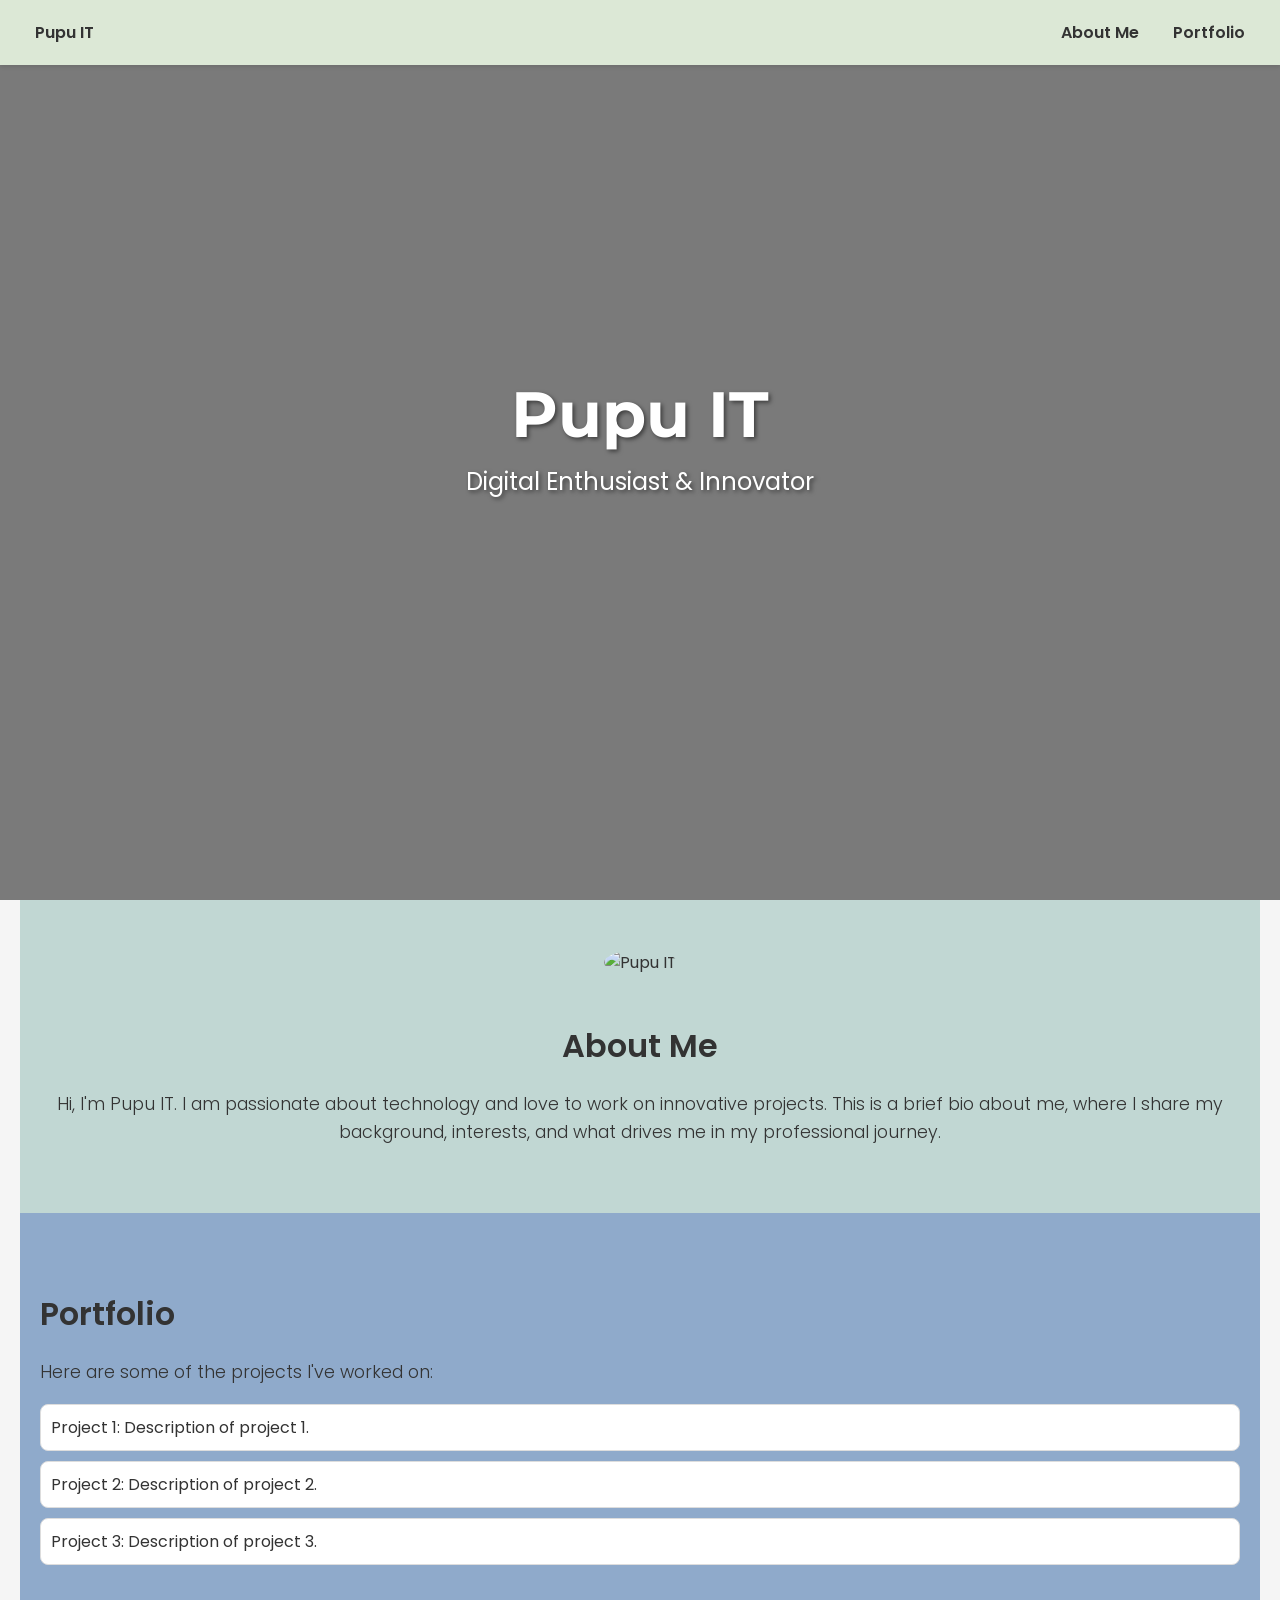
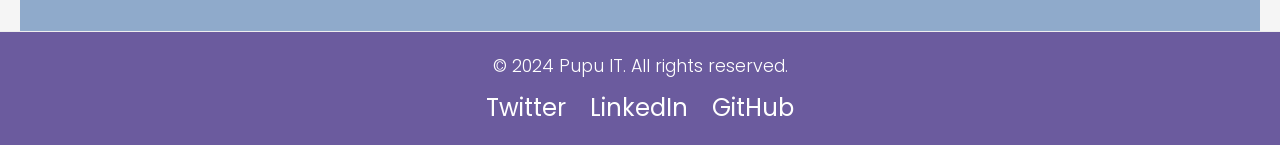
==== index.html @ 7008d7c8 "first commit" ====
<!DOCTYPE html>
<html lang="en">
<head>
    <meta charset="UTF-8">
    <meta name="viewport" content="width=device-width, initial-scale=1.0">
    <title>Pupu IT's Personal Webpage</title>
    <link href="https://fonts.googleapis.com/css2?family=Montserrat:wght@300;400;600;700&family=Poppins:wght@300;400;600&display=swap" rel="stylesheet">
    <style>
        body {
            font-family: 'Poppins', sans-serif;
            background-color: #f5f5f5;
            color: #333;
            margin: 0;
            padding: 0;
        }
        header {
            position: fixed;
            width: 100%;
            background-color: #dce8d6; /* Warna dari palet */
            box-shadow: 0 2px 4px rgba(0, 0, 0, 0.1);
            z-index: 1000;
        }
        header nav {
            display: flex;
            justify-content: space-between;
            align-items: center;
            padding: 20px;
        }
        header nav a {
            margin: 0 15px;
            text-decoration: none;
            color: #333;
            font-weight: 600;
            transition: color 0.3s;
        }
        header nav a:hover {
            color: #ff99aa;
        }
        .hero {
            height: 100vh;
            background: url('hero-background.jpg') center/cover no-repeat;
            display: flex;
            justify-content: center;
            align-items: center;
            text-align: center;
            color: white;
            position: relative;
        }
        .hero::before {
            content: '';
            position: absolute;
            top: 0;
            left: 0;
            width: 100%;
            height: 100%;
            background: rgba(0, 0, 0, 0.5); /* Latar belakang semi-transparan */
            z-index: 1;
        }
        .hero-content {
            position: relative;
            z-index: 2;
        }
        .hero h1 {
            font-size: 4em;
            margin: 0;
            font-family: 'Montserrat', sans-serif;
            font-weight: 700; /* Bobot font lebih tebal */
            text-shadow: 2px 2px 4px rgba(0, 0, 0, 0.5); /* Bayangan teks */
        }
        .hero p {
            font-size: 1.5em;
            font-weight: 400; /* Bobot font lebih tebal */
            text-shadow: 2px 2px 4px rgba(0, 0, 0, 0.5); /* Bayangan teks */
            margin-top: 10px;
        }
        section {
            padding: 50px 20px;
            max-width: 1200px;
            margin: 0 auto;
        }
        section#about {
            background-color: #c1d7d3; /* Warna dari palet */
            text-align: center;
        }
        section#about img {
            border-radius: 50%;
            width: 150px;
            height: 150px;
            margin-bottom: 20px;
        }
        section#portfolio {
            background-color: #8faacb; /* Warna dari palet */
        }
        h2 {
            font-size: 2em;
            font-weight: 600;
            color: #333;
            margin-bottom: 20px;
        }
        p {
            font-size: 1.1em;
            line-height: 1.6;
            font-weight: 300;
        }
        ul {
            list-style-type: none;
            padding: 0;
        }
        ul li {
            background: #fff;
            padding: 10px;
            margin: 10px 0;
            border: 1px solid #ddd;
            border-radius: 8px;
            transition: transform 0.3s;
        }
        ul li:hover {
            transform: scale(1.05);
        }
        footer {
            background-color: #6b5b9e; /* Warna dari palet */
            color: white;
            text-align: center;
            padding: 20px;
            border-top: 1px solid #eee;
        }
        footer p {
            margin: 0;
            font-weight: 300;
        }
        footer .social-icons {
            margin-top: 10px;
        }
        footer .social-icons a {
            margin: 0 10px;
            color: white;
            text-decoration: none;
            font-size: 1.5em;
            transition: color 0.3s;
        }
        footer .social-icons a:hover {
            color: #ff99aa;
        }
    </style>
</head>
<body>
    <header>
        <nav>
            <div class="logo">
                <a href="#">Pupu IT</a>
            </div>
            <div class="menu">
                <a href="#about">About Me</a>
                <a href="#portfolio">Portfolio</a>
            </div>
        </nav>
    </header>
    <div class="hero">
        <div class="hero-content">
            <h1>Pupu IT</h1>
            <p>Digital Enthusiast & Innovator</p>
        </div>
    </div>
    <section id="about">
        <img src="profile.jpg" alt="Pupu IT">
        <h2>About Me</h2>
        <p>Hi, I'm Pupu IT. I am passionate about technology and love to work on innovative projects. This is a brief bio about me, where I share my background, interests, and what drives me in my professional journey.</p>
    </section>
    <section id="portfolio">
        <h2>Portfolio</h2>
        <p>Here are some of the projects I've worked on:</p>
        <ul>
            <li>Project 1: Description of project 1.</li>
            <li>Project 2: Description of project 2.</li>
            <li>Project 3: Description of project 3.</li>
        </ul>
    </section>
    <footer>
        <p>&copy; 2024 Pupu IT. All rights reserved.</p>
        <div class="social-icons">
            <a href="https://twitter.com/pupuit" target="_blank">Twitter</a>
            <a href="https://linkedin.com/in/pupuit" target="_blank">LinkedIn</a>
            <a href="https://github.com/pupuit" target="_blank">GitHub</a>
        </div>
    </footer>
</body>
</html>
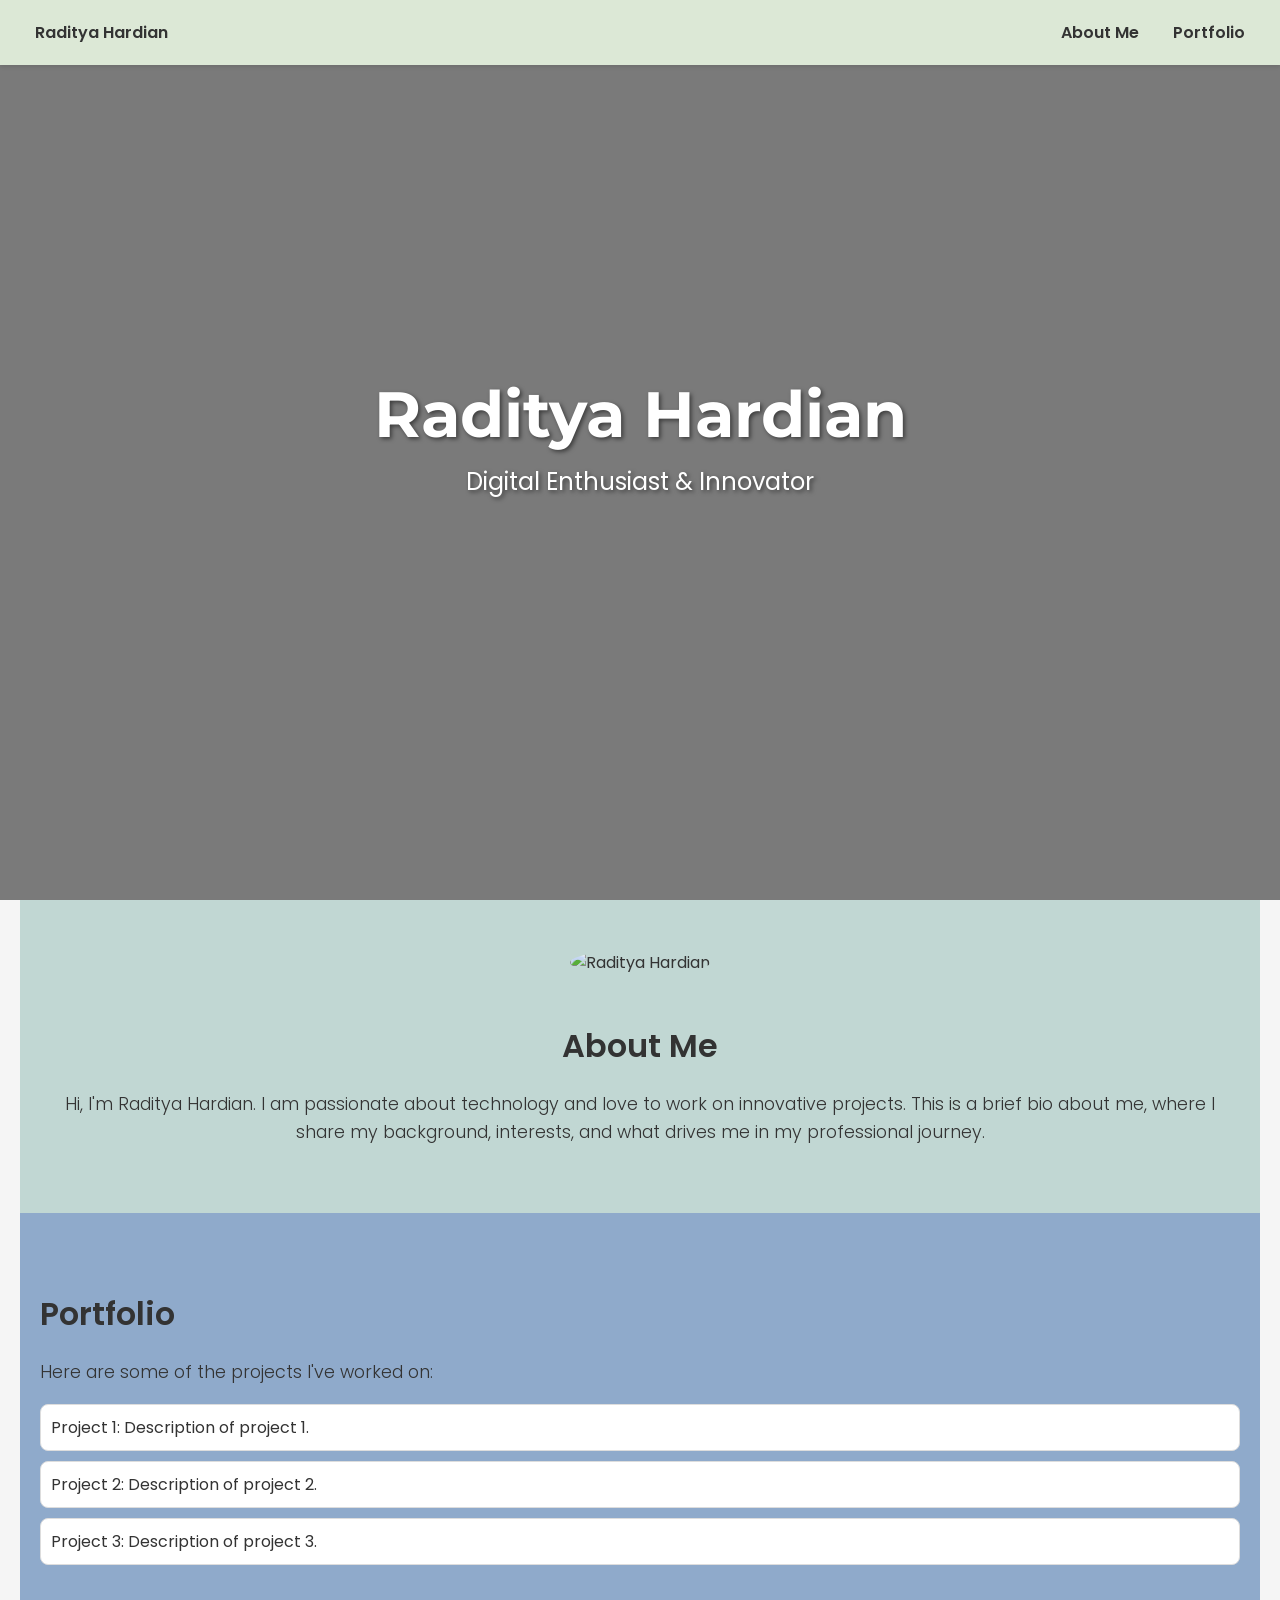
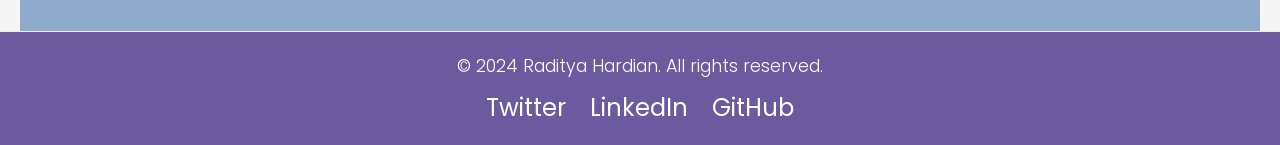
==== commit 9f575ad8: "radit" ====
--- a/index.html
+++ b/index.html
@@ -3,7 +3,7 @@
 <head>
     <meta charset="UTF-8">
     <meta name="viewport" content="width=device-width, initial-scale=1.0">
-    <title>Pupu IT's Personal Webpage</title>
+    <title>Raditya Hardian's Personal Webpage</title>
     <link href="https://fonts.googleapis.com/css2?family=Montserrat:wght@300;400;600;700&family=Poppins:wght@300;400;600&display=swap" rel="stylesheet">
     <style>
         body {
@@ -38,7 +38,7 @@
         }
         .hero {
             height: 100vh;
-            background: url('hero-background.jpg') center/cover no-repeat;
+            background: url('https://image-3.uhdpaper.com/wallpaper/pubg-x-newjeans-hd-wallpaper-uhdpaper.com-198@3@b.jpg') center/cover no-repeat; /* Pindahkan background image ke sini */
             display: flex;
             justify-content: center;
             align-items: center;
@@ -59,6 +59,8 @@
         .hero-content {
             position: relative;
             z-index: 2;
+            padding: 20px; /* Tambahkan padding agar teks tidak terlalu menempel pada tepi */
+            border-radius: 10px; /* Opsional: Tambahkan border-radius untuk sudut yang lebih halus */
         }
         .hero h1 {
             font-size: 4em;
@@ -147,7 +149,7 @@
     <header>
         <nav>
             <div class="logo">
-                <a href="#">Pupu IT</a>
+                <a href="#">Raditya Hardian</a>
             </div>
             <div class="menu">
                 <a href="#about">About Me</a>
@@ -157,14 +159,14 @@
     </header>
     <div class="hero">
         <div class="hero-content">
-            <h1>Pupu IT</h1>
+            <h1>Raditya Hardian</h1>
             <p>Digital Enthusiast & Innovator</p>
         </div>
     </div>
     <section id="about">
-        <img src="profile.jpg" alt="Pupu IT">
+        <img src="profile.jpg" alt="Raditya Hardian">
         <h2>About Me</h2>
-        <p>Hi, I'm Pupu IT. I am passionate about technology and love to work on innovative projects. This is a brief bio about me, where I share my background, interests, and what drives me in my professional journey.</p>
+        <p>Hi, I'm Raditya Hardian. I am passionate about technology and love to work on innovative projects. This is a brief bio about me, where I share my background, interests, and what drives me in my professional journey.</p>
     </section>
     <section id="portfolio">
         <h2>Portfolio</h2>
@@ -176,7 +178,7 @@
         </ul>
     </section>
     <footer>
-        <p>&copy; 2024 Pupu IT. All rights reserved.</p>
+        <p>&copy; 2024 Raditya Hardian. All rights reserved.</p>
         <div class="social-icons">
             <a href="https://twitter.com/pupuit" target="_blank">Twitter</a>
             <a href="https://linkedin.com/in/pupuit" target="_blank">LinkedIn</a>
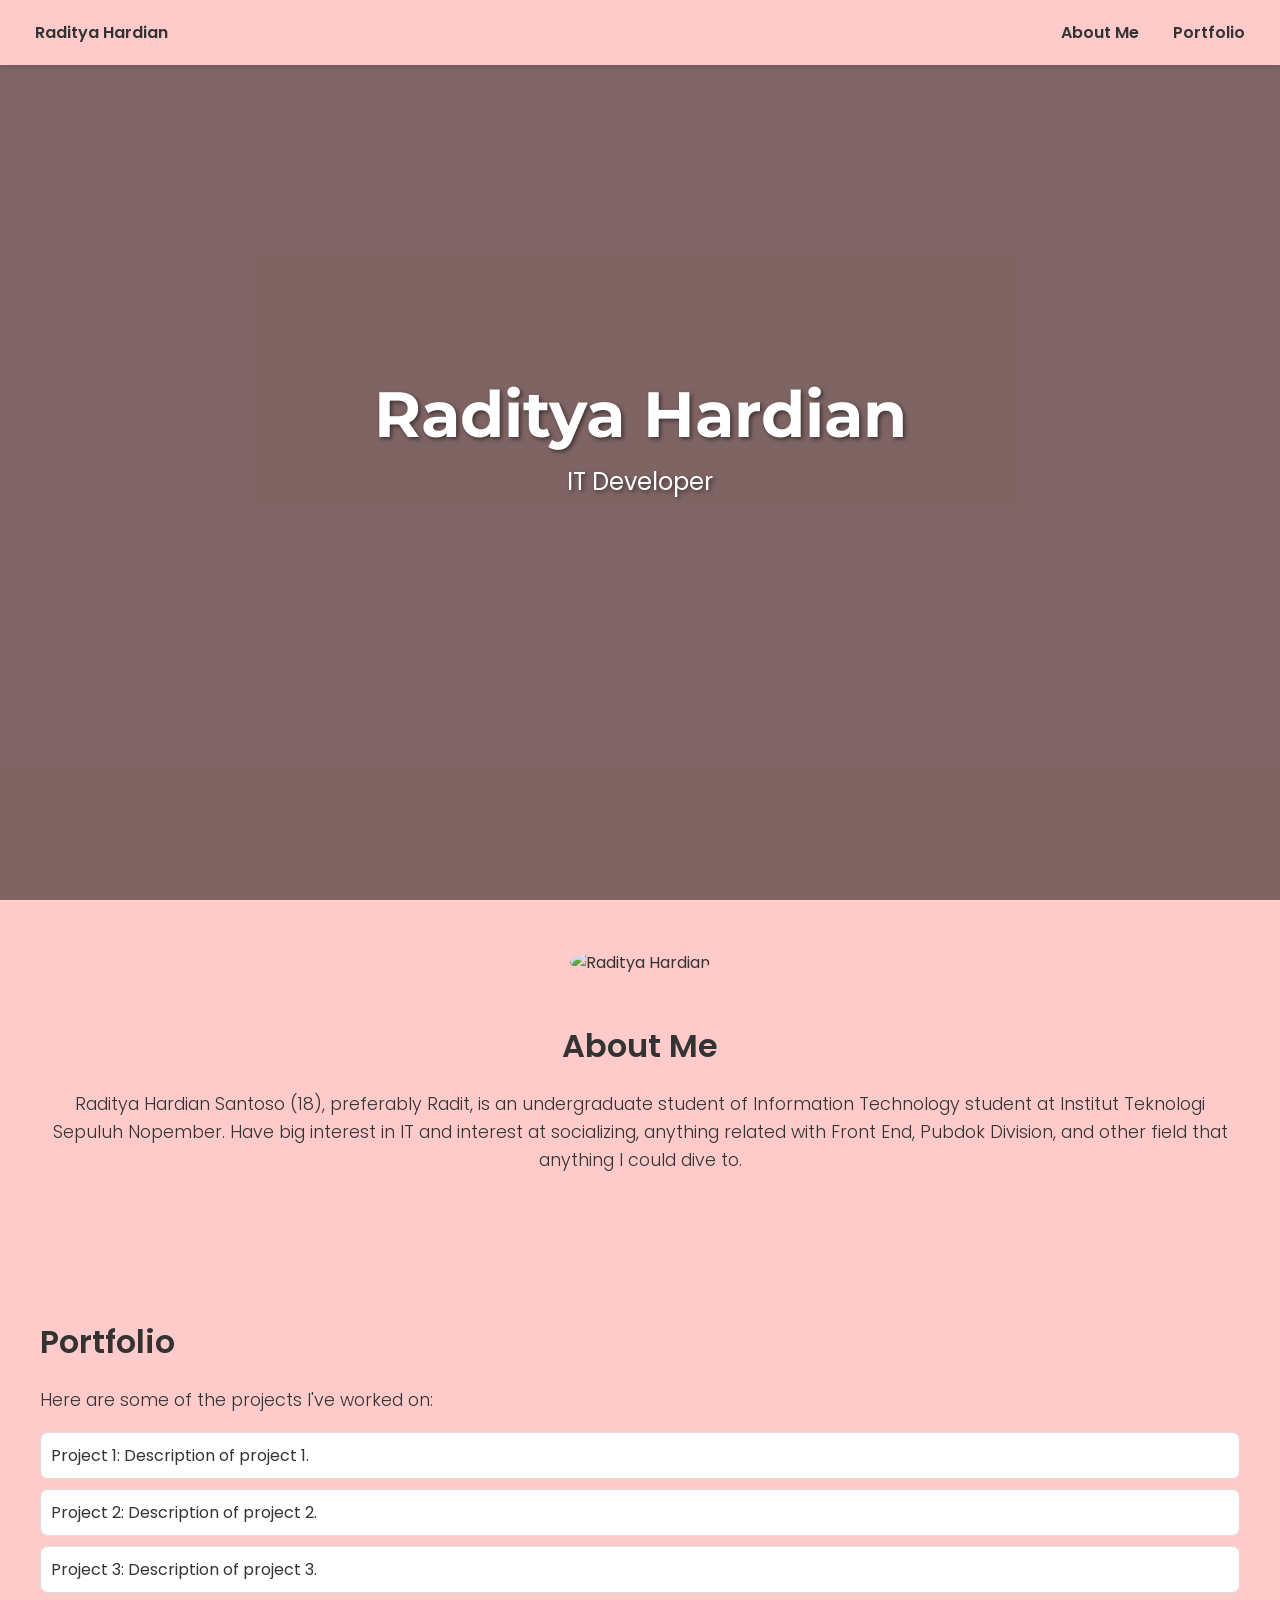
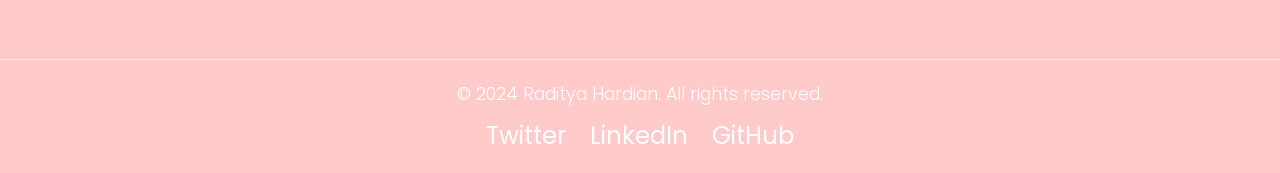
==== commit 387fd5ae: "Pesan commit" ====
--- a/index.html
+++ b/index.html
@@ -3,12 +3,12 @@
 <head>
     <meta charset="UTF-8">
     <meta name="viewport" content="width=device-width, initial-scale=1.0">
-    <title>Raditya Hardian's Personal Webpage</title>
+    <title>Raditya's Personal Webpage</title>
     <link href="https://fonts.googleapis.com/css2?family=Montserrat:wght@300;400;600;700&family=Poppins:wght@300;400;600&display=swap" rel="stylesheet">
     <style>
         body {
             font-family: 'Poppins', sans-serif;
-            background-color: #f5f5f5;
+            background-color: #ffcaca;
             color: #333;
             margin: 0;
             padding: 0;
@@ -16,7 +16,7 @@
         header {
             position: fixed;
             width: 100%;
-            background-color: #dce8d6; /* Warna dari palet */
+            background-color: #ffcaca; /* Warna dari palet */
             box-shadow: 0 2px 4px rgba(0, 0, 0, 0.1);
             z-index: 1000;
         }
@@ -34,11 +34,11 @@
             transition: color 0.3s;
         }
         header nav a:hover {
-            color: #ff99aa;
+            color: #ffcaca;
         }
         .hero {
             height: 100vh;
-            background: url('https://image-3.uhdpaper.com/wallpaper/pubg-x-newjeans-hd-wallpaper-uhdpaper.com-198@3@b.jpg') center/cover no-repeat; /* Pindahkan background image ke sini */
+            background: url('https://private-user-images.githubusercontent.com/137570361/365013132-d9d6d86c-d074-4eca-92b5-5073d9fb0609.jpg?jwt=eyJhbGciOiJIUzI1NiIsInR5cCI6IkpXVCJ9.[base64].-0ChqWk6Sj55bZ4-YtRLE7Q-Li8XIqERzPljd9X4g2I') center/cover no-repeat; /* Pindahkan background image ke sini */
             display: flex;
             justify-content: center;
             align-items: center;
@@ -68,12 +68,24 @@
             font-family: 'Montserrat', sans-serif;
             font-weight: 700; /* Bobot font lebih tebal */
             text-shadow: 2px 2px 4px rgba(0, 0, 0, 0.5); /* Bayangan teks */
+            animation: fadeIn 2s ease-in-out; /* Tambahkan animasi */
         }
         .hero p {
             font-size: 1.5em;
             font-weight: 400; /* Bobot font lebih tebal */
             text-shadow: 2px 2px 4px rgba(0, 0, 0, 0.5); /* Bayangan teks */
             margin-top: 10px;
+            animation: fadeIn 3s ease-in-out; /* Tambahkan animasi */
+        }
+        @keyframes fadeIn {
+            from {
+                opacity: 0;
+                transform: translateY(-20px);
+            }
+            to {
+                opacity: 1;
+                transform: translateY(0);
+            }
         }
         section {
             padding: 50px 20px;
@@ -81,7 +93,7 @@
             margin: 0 auto;
         }
         section#about {
-            background-color: #c1d7d3; /* Warna dari palet */
+            background-color: #ffcaca; /* Warna dari palet */
             text-align: center;
         }
         section#about img {
@@ -91,7 +103,7 @@
             margin-bottom: 20px;
         }
         section#portfolio {
-            background-color: #8faacb; /* Warna dari palet */
+            background-color: #ffcaca; /* Warna dari palet */
         }
         h2 {
             font-size: 2em;
@@ -120,7 +132,7 @@
             transform: scale(1.05);
         }
         footer {
-            background-color: #6b5b9e; /* Warna dari palet */
+            background-color: #ffcaca; /* Warna dari palet */
             color: white;
             text-align: center;
             padding: 20px;
@@ -141,7 +153,7 @@
             transition: color 0.3s;
         }
         footer .social-icons a:hover {
-            color: #ff99aa;
+            color: #ffcaca;
         }
     </style>
 </head>
@@ -160,13 +172,13 @@
     <div class="hero">
         <div class="hero-content">
             <h1>Raditya Hardian</h1>
-            <p>Digital Enthusiast & Innovator</p>
+            <p>IT Developer</p>
         </div>
     </div>
     <section id="about">
-        <img src="profile.jpg" alt="Raditya Hardian">
+        <img src="https://github.com/user-attachments/assets/581fe593-3ea9-415b-a0f6-68c0ba233d58" alt="Raditya Hardian">
         <h2>About Me</h2>
-        <p>Hi, I'm Raditya Hardian. I am passionate about technology and love to work on innovative projects. This is a brief bio about me, where I share my background, interests, and what drives me in my professional journey.</p>
+        <p>Raditya Hardian Santoso (18), preferably Radit, is an undergraduate student of Information Technology student at Institut Teknologi Sepuluh Nopember. Have big interest in IT and interest at socializing, anything related with Front End, Pubdok Division, and other field that anything I could dive to.</p>
     </section>
     <section id="portfolio">
         <h2>Portfolio</h2>
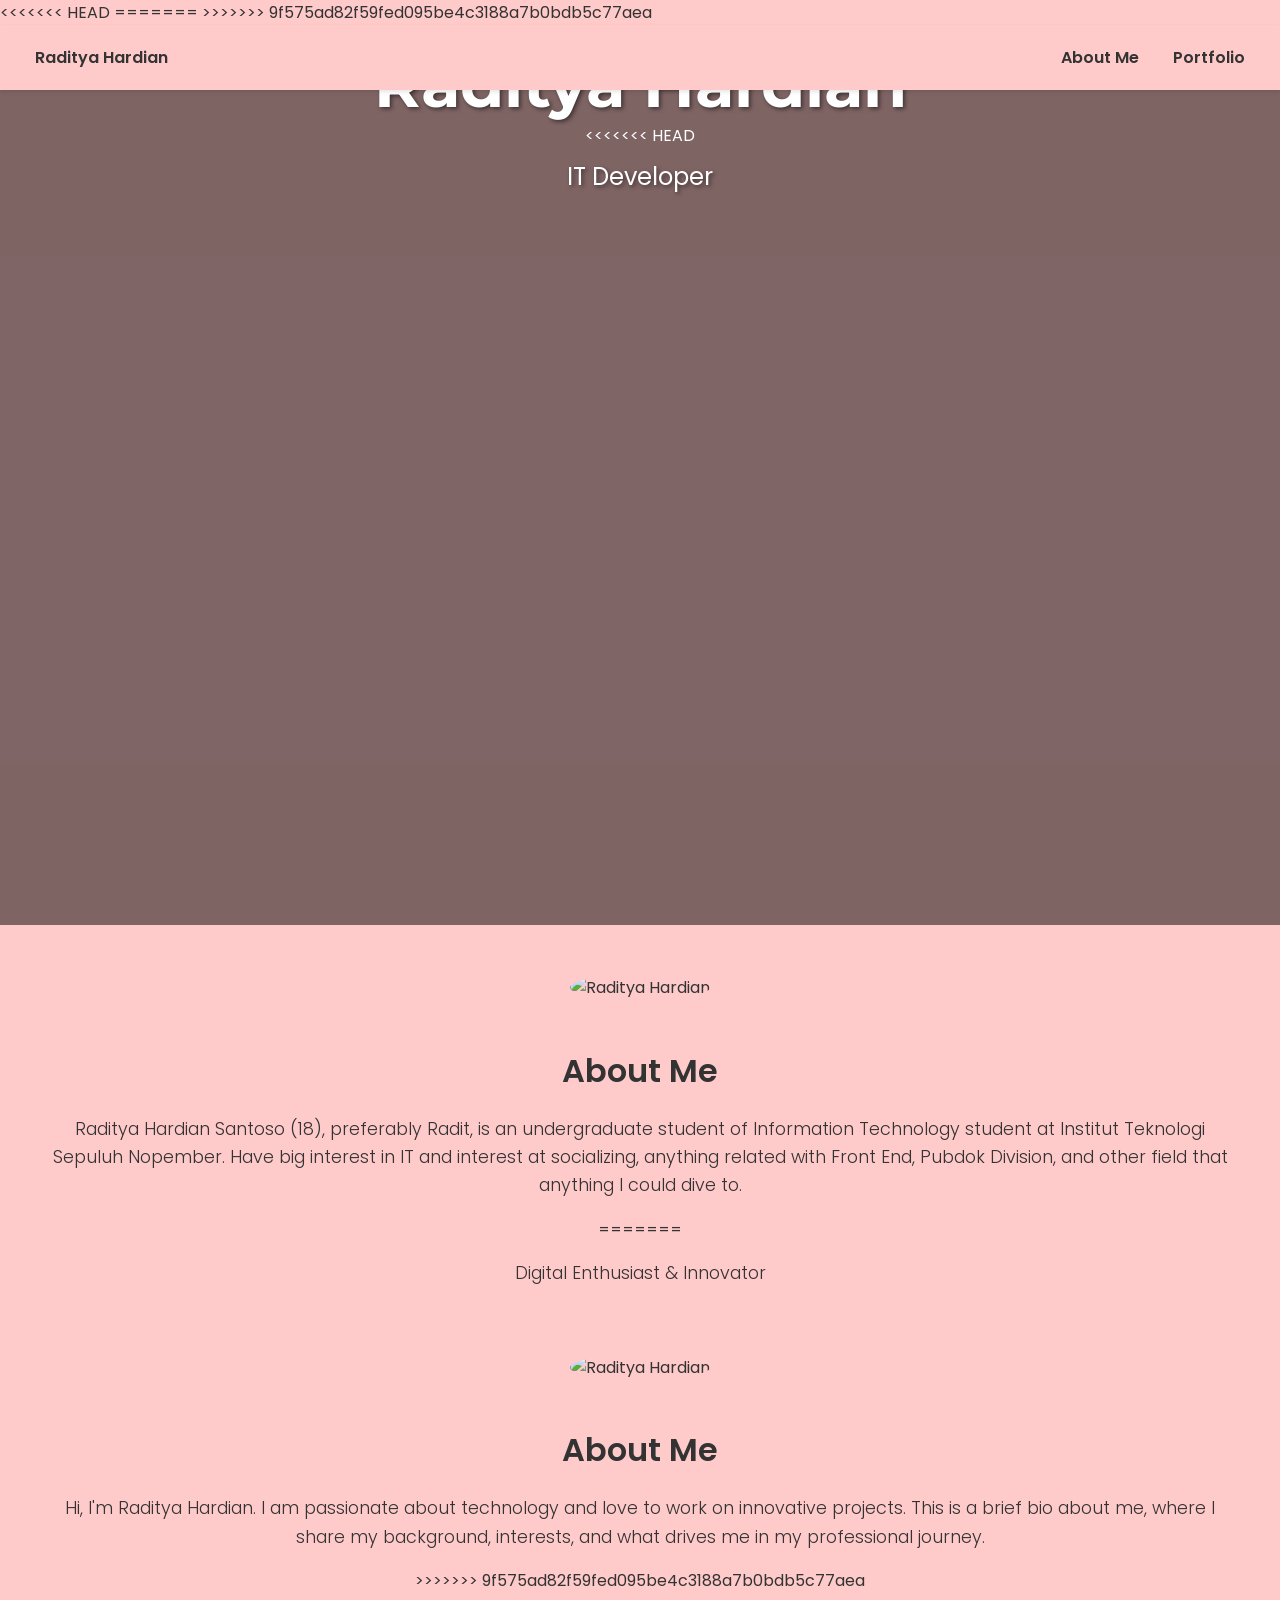
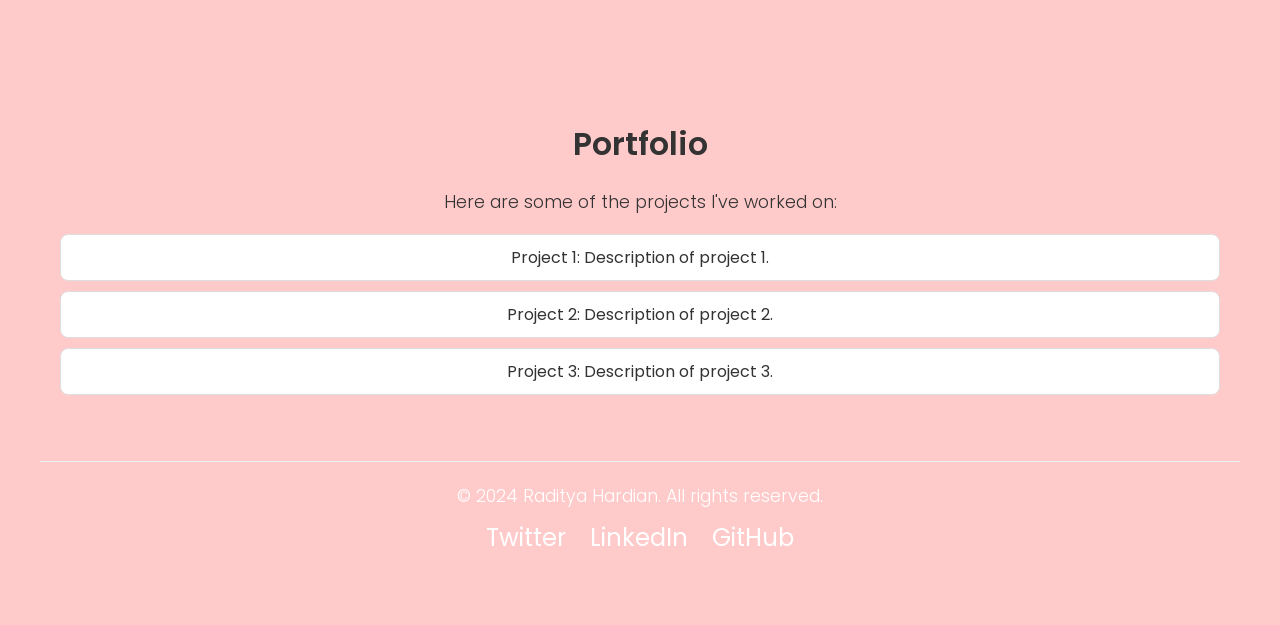
==== commit 64299ac7: "Resolve merge conflicts" ====
--- a/index.html
+++ b/index.html
@@ -3,7 +3,11 @@
 <head>
     <meta charset="UTF-8">
     <meta name="viewport" content="width=device-width, initial-scale=1.0">
+<<<<<<< HEAD
     <title>Raditya's Personal Webpage</title>
+=======
+    <title>Raditya Hardian's Personal Webpage</title>
+>>>>>>> 9f575ad82f59fed095be4c3188a7b0bdb5c77aea
     <link href="https://fonts.googleapis.com/css2?family=Montserrat:wght@300;400;600;700&family=Poppins:wght@300;400;600&display=swap" rel="stylesheet">
     <style>
         body {
@@ -38,7 +42,11 @@
         }
         .hero {
             height: 100vh;
+<<<<<<< HEAD
             background: url('https://private-user-images.githubusercontent.com/137570361/365013132-d9d6d86c-d074-4eca-92b5-5073d9fb0609.jpg?jwt=eyJhbGciOiJIUzI1NiIsInR5cCI6IkpXVCJ9.[base64].-0ChqWk6Sj55bZ4-YtRLE7Q-Li8XIqERzPljd9X4g2I') center/cover no-repeat; /* Pindahkan background image ke sini */
+=======
+            background: url('https://image-3.uhdpaper.com/wallpaper/pubg-x-newjeans-hd-wallpaper-uhdpaper.com-198@3@b.jpg') center/cover no-repeat; /* Pindahkan background image ke sini */
+>>>>>>> 9f575ad82f59fed095be4c3188a7b0bdb5c77aea
             display: flex;
             justify-content: center;
             align-items: center;
@@ -172,6 +180,7 @@
     <div class="hero">
         <div class="hero-content">
             <h1>Raditya Hardian</h1>
+<<<<<<< HEAD
             <p>IT Developer</p>
         </div>
     </div>
@@ -179,6 +188,15 @@
         <img src="https://github.com/user-attachments/assets/581fe593-3ea9-415b-a0f6-68c0ba233d58" alt="Raditya Hardian">
         <h2>About Me</h2>
         <p>Raditya Hardian Santoso (18), preferably Radit, is an undergraduate student of Information Technology student at Institut Teknologi Sepuluh Nopember. Have big interest in IT and interest at socializing, anything related with Front End, Pubdok Division, and other field that anything I could dive to.</p>
+=======
+            <p>Digital Enthusiast & Innovator</p>
+        </div>
+    </div>
+    <section id="about">
+        <img src="profile.jpg" alt="Raditya Hardian">
+        <h2>About Me</h2>
+        <p>Hi, I'm Raditya Hardian. I am passionate about technology and love to work on innovative projects. This is a brief bio about me, where I share my background, interests, and what drives me in my professional journey.</p>
+>>>>>>> 9f575ad82f59fed095be4c3188a7b0bdb5c77aea
     </section>
     <section id="portfolio">
         <h2>Portfolio</h2>
